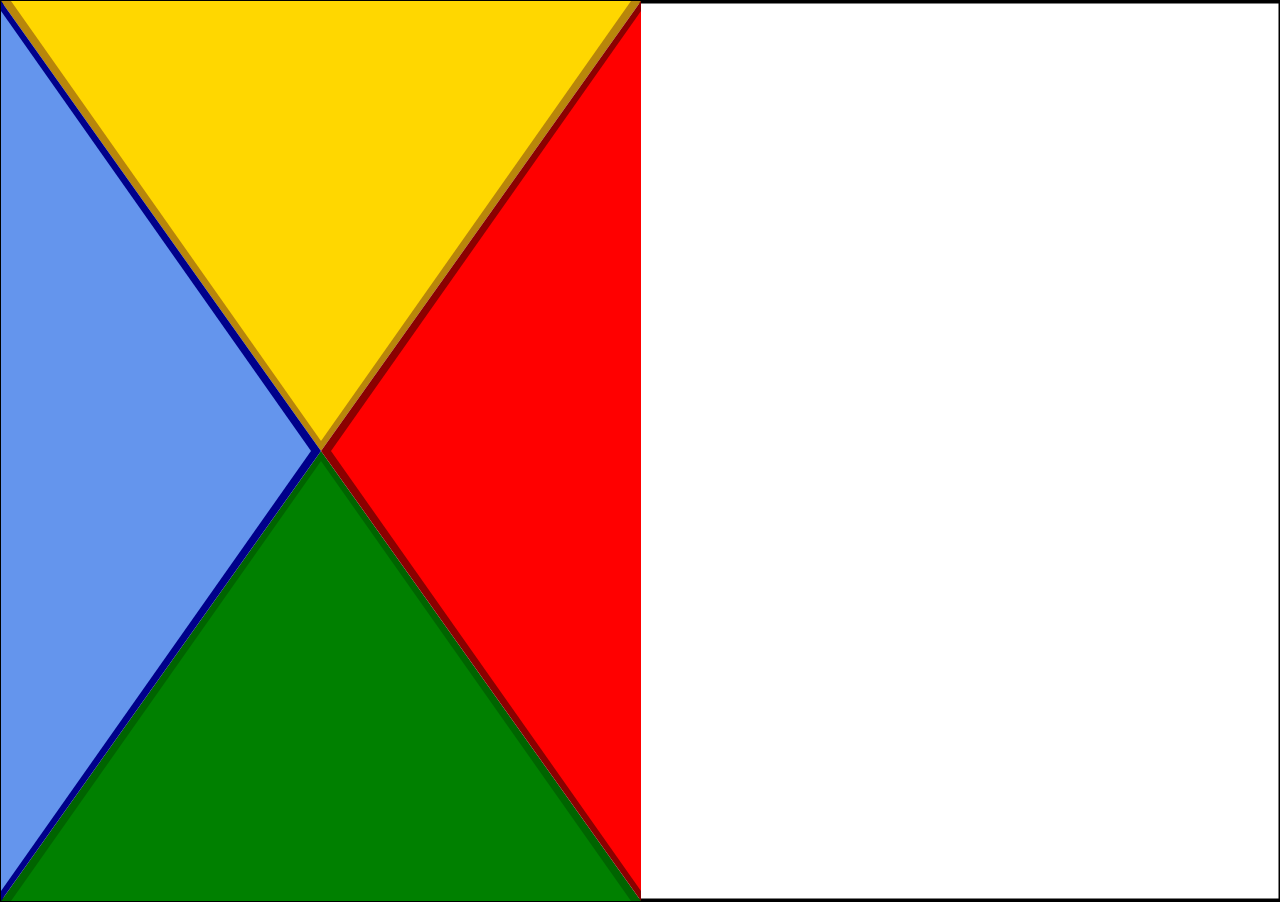
==== www/html/controller.html @ f535a782 "Disabled zooming" ====
<!DOCTYPE HTML>

<html>
    <head>
        <title>A3 Disp Controller</title>

<style>
html, body {
    width: 100%;
    height: 100%;
    margin: 0px;
    border: 0;
    overflow: hidden;
    display: block;
}
</style>

    <meta name="viewport" content="width=device-width, user-scalable=no">
    </head>

    <body>

        <canvas id="myCanvas" style='position:absolute; left:0px; top:0px; border:1px solid #000000'></canvas>
	
    <script src="js/controller.js"></script>
    </body>

</html>
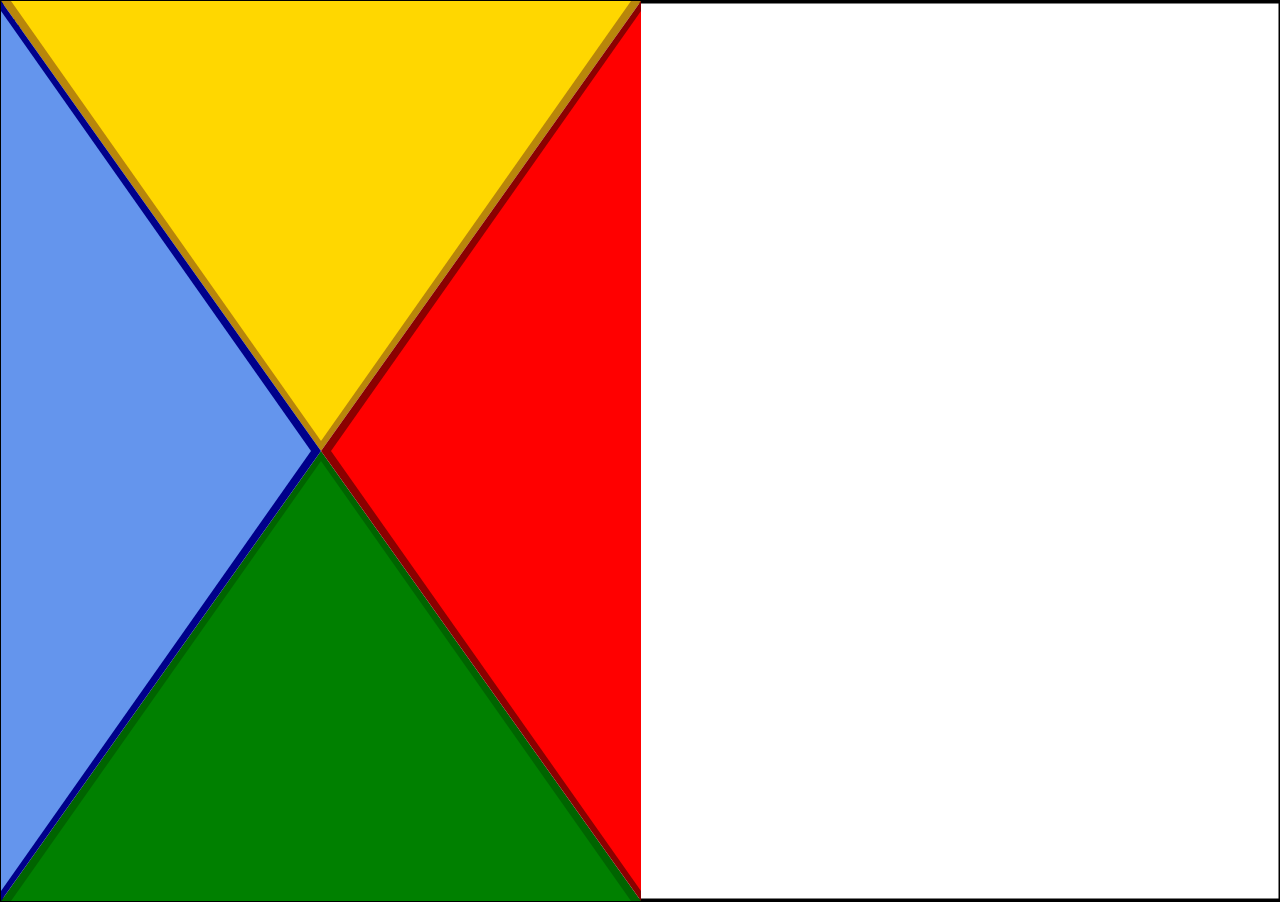
==== commit 65f195ff: "Added test message" ====
--- a/www/html/controller.html
+++ b/www/html/controller.html
@@ -22,6 +22,7 @@
 
         <canvas id="myCanvas" style='position:absolute; left:0px; top:0px; border:1px solid #000000'></canvas>
 	
+        <p id="info">init</p>
     <script src="js/controller.js"></script>
     </body>
 
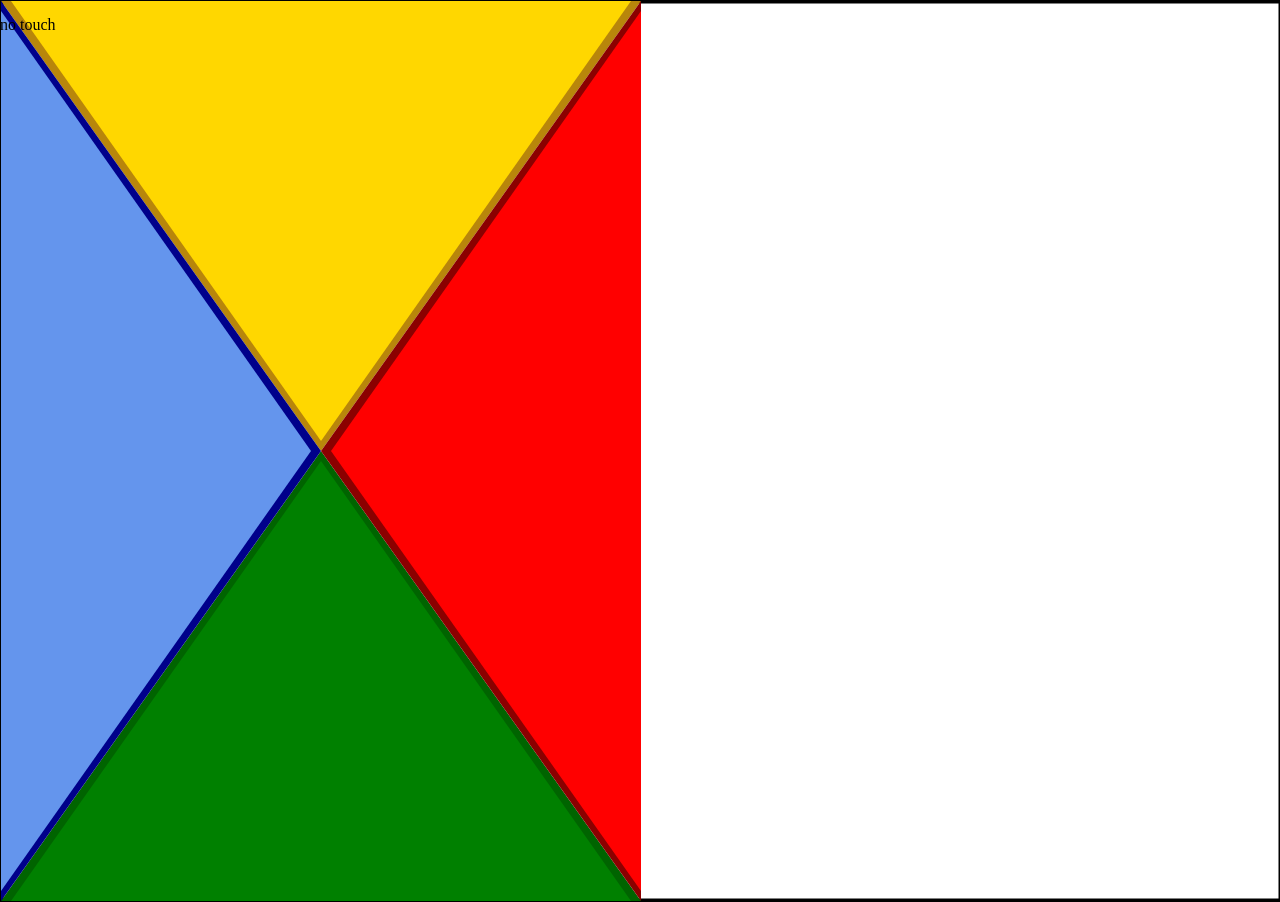
==== commit 821b4f19: "Edited test message" ====
--- a/www/html/controller.html
+++ b/www/html/controller.html
@@ -22,7 +22,7 @@
 
         <canvas id="myCanvas" style='position:absolute; left:0px; top:0px; border:1px solid #000000'></canvas>
 	
-        <p id="info">init</p>
+        <p id="test" style="position:absolute; z-index:1000">no touch</p>
     <script src="js/controller.js"></script>
     </body>
 
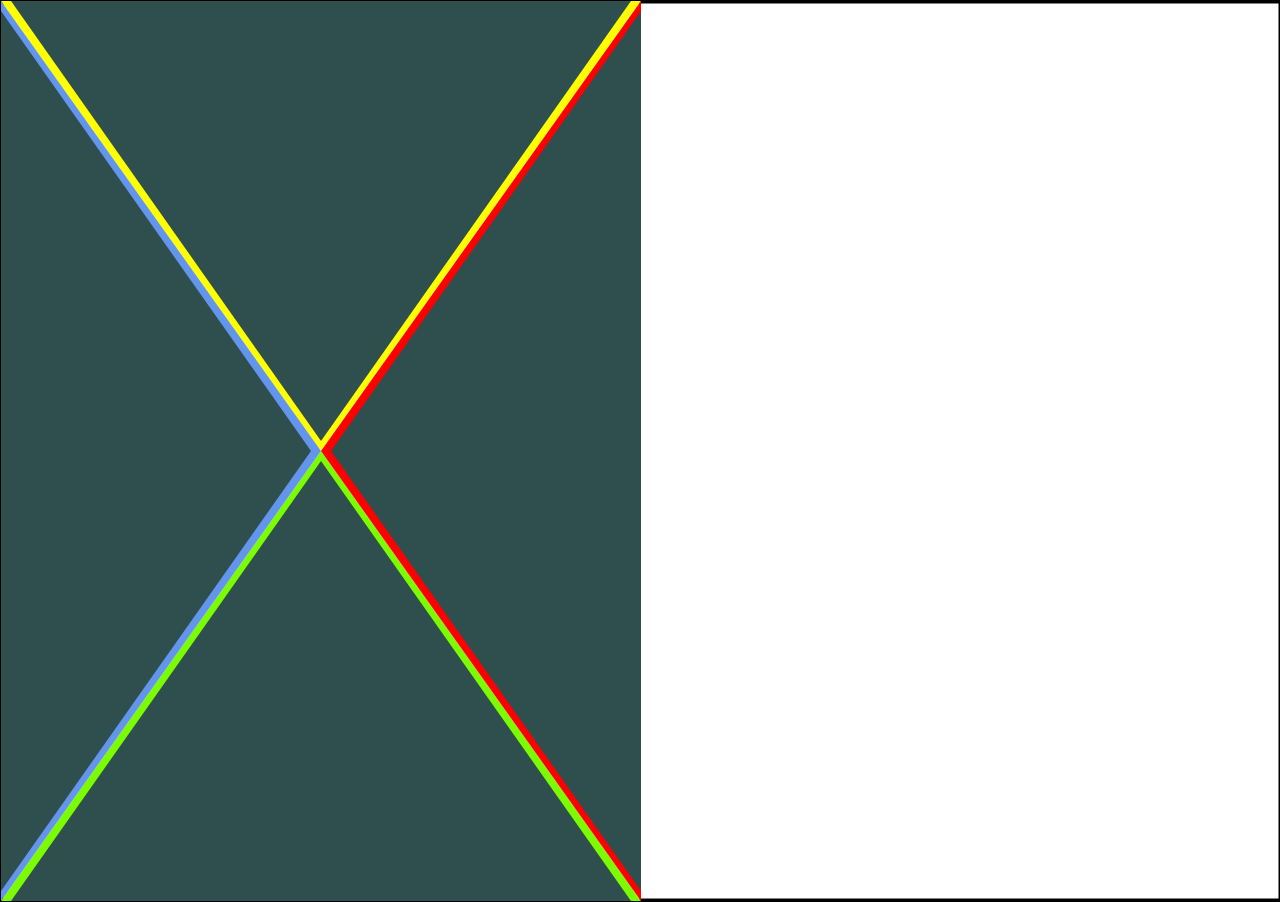
==== commit 96e6b27e: "Removed test text" ====
--- a/www/html/controller.html
+++ b/www/html/controller.html
@@ -22,7 +22,6 @@
 
         <canvas id="myCanvas" style='position:absolute; left:0px; top:0px; border:1px solid #000000'></canvas>
 	
-        <p id="test" style="position:absolute; z-index:1000">no touch</p>
     <script src="js/controller.js"></script>
     </body>
 
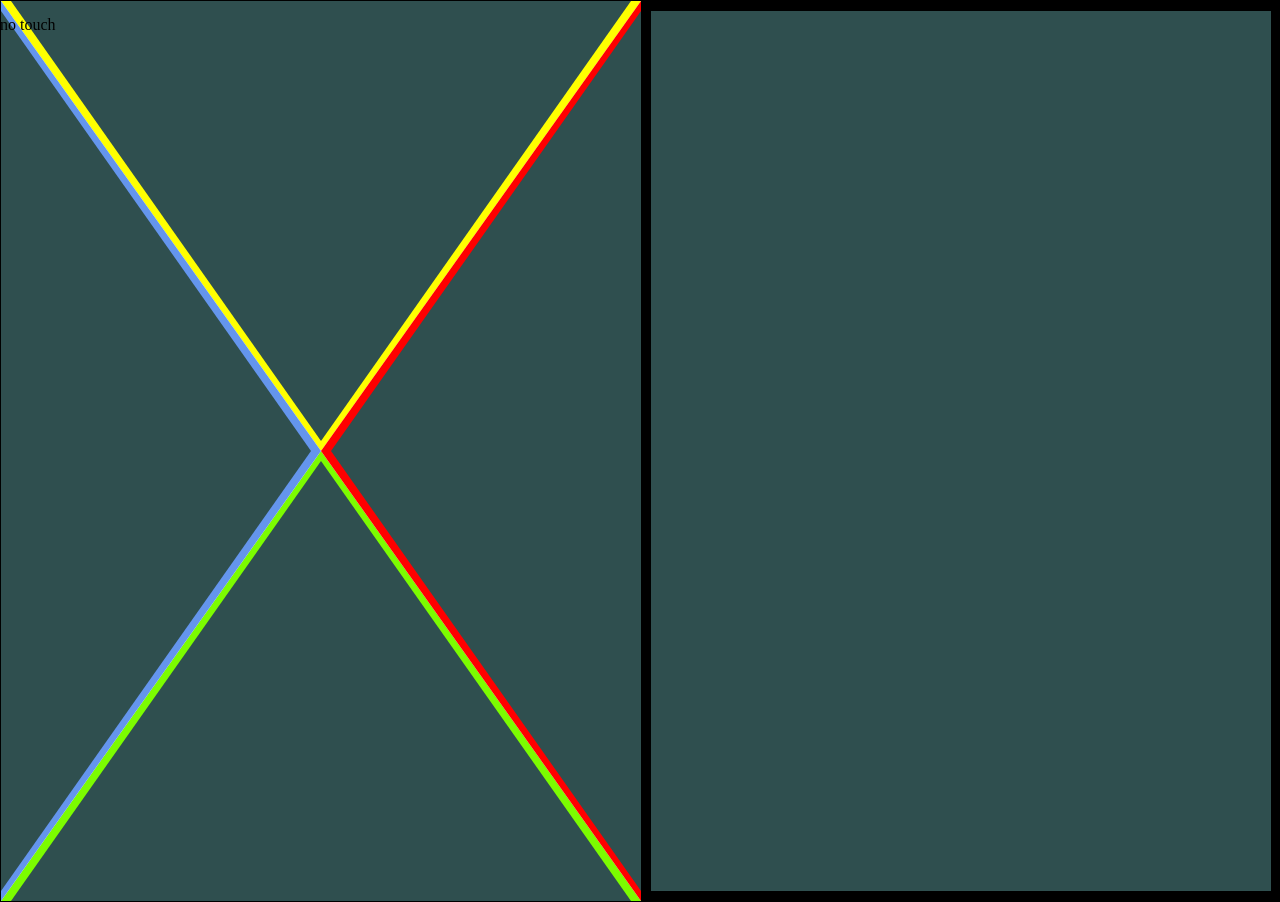
==== commit 41141359: "Added text to test multitouch" ====
--- a/www/html/controller.html
+++ b/www/html/controller.html
@@ -22,6 +22,7 @@
 
         <canvas id="myCanvas" style='position:absolute; left:0px; top:0px; border:1px solid #000000'></canvas>
 	
+    <p id="touch" style="position:absolute; z-index:1000;">no touch</p>;
     <script src="js/controller.js"></script>
     </body>
 
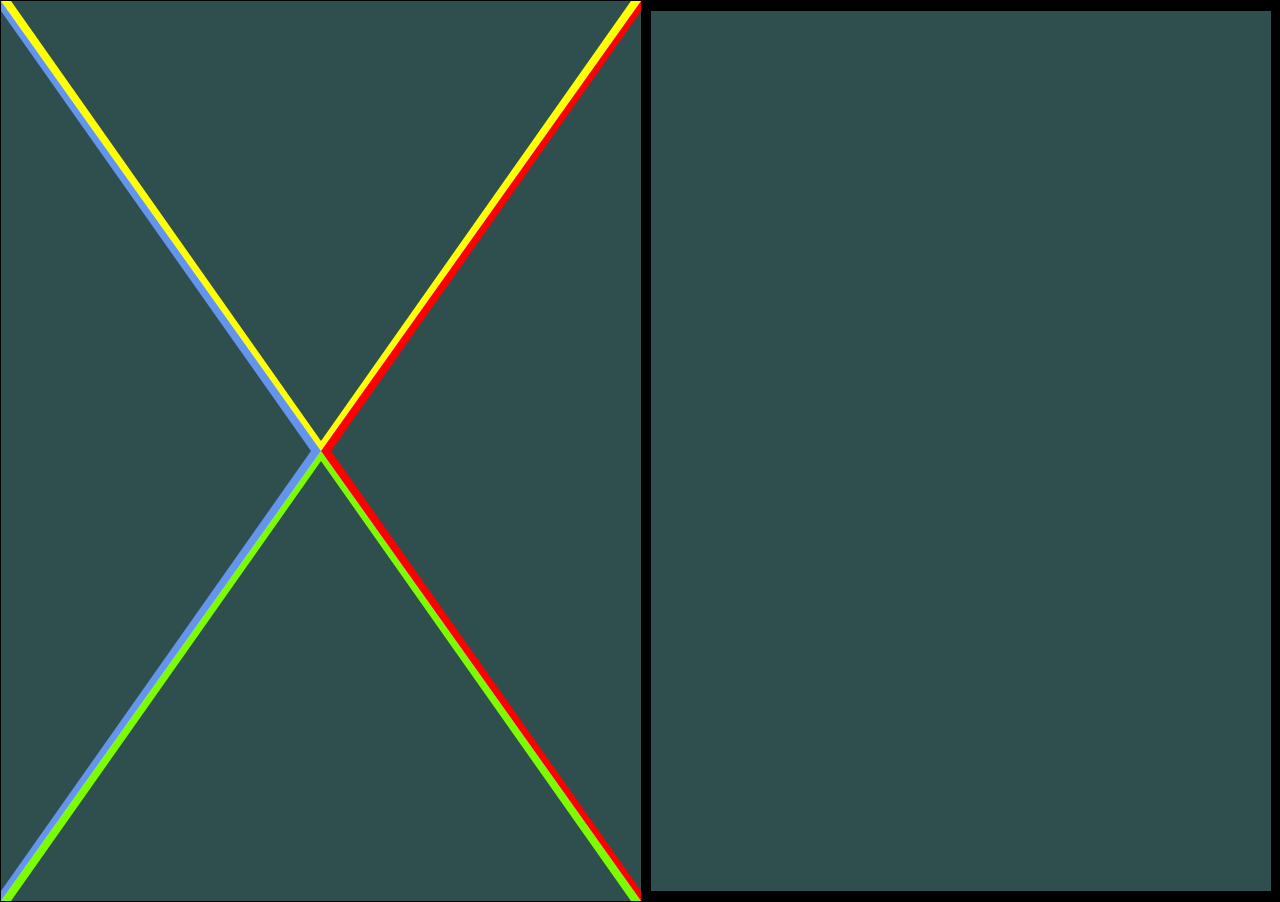
==== commit 2ca8d95e: "Remove two touch test" ====
--- a/www/html/controller.html
+++ b/www/html/controller.html
@@ -22,7 +22,6 @@
 
         <canvas id="myCanvas" style='position:absolute; left:0px; top:0px; border:1px solid #000000'></canvas>
 	
-    <p id="touch" style="position:absolute; z-index:1000;">no touch</p>;
     <script src="js/controller.js"></script>
     </body>
 
